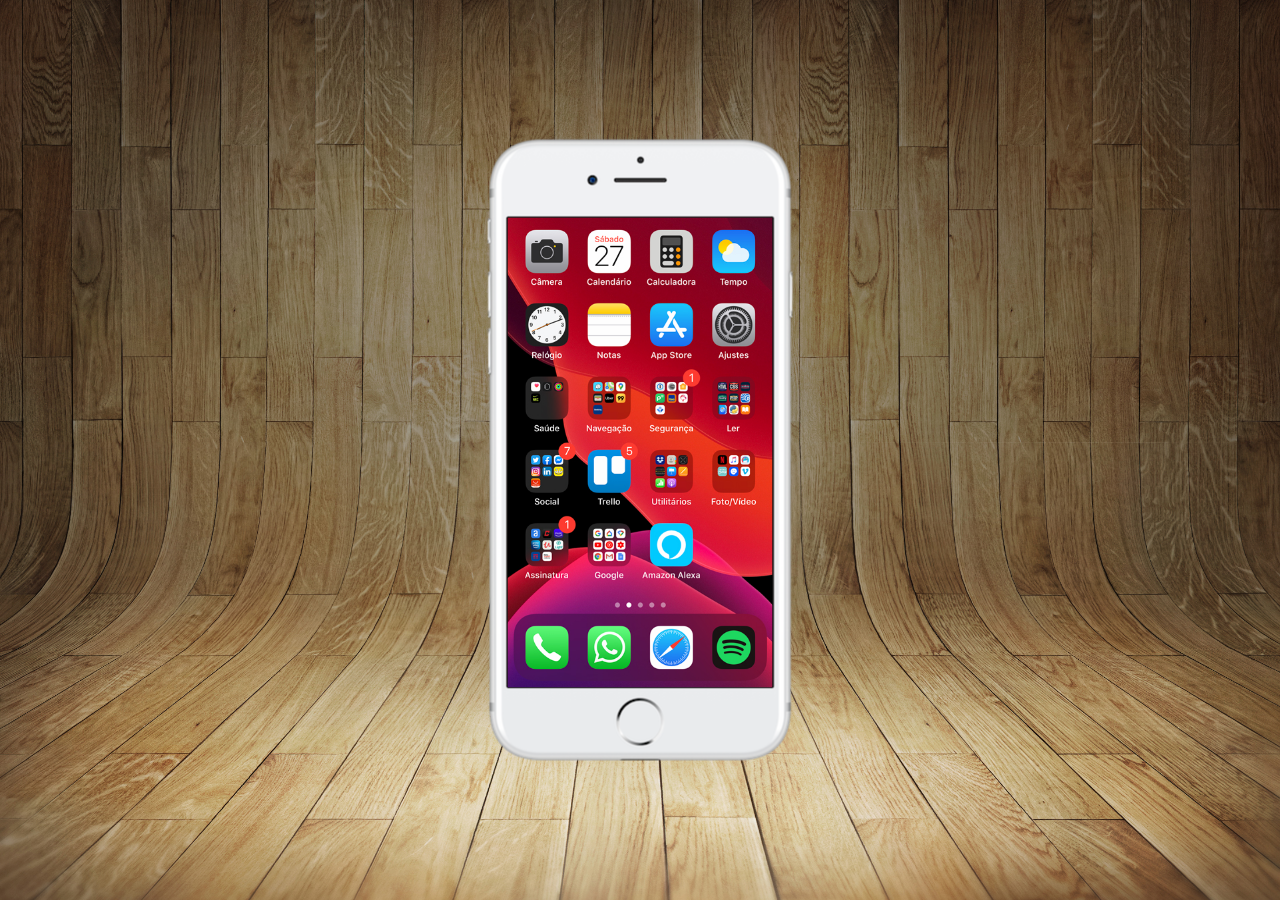
==== index.html @ 696a7e3b "Atualização projet-social (Tela Home)" ====
<!DOCTYPE html>
<html lang="pt-pt">
<head>
    <meta charset="UTF-8">
    <meta name="viewport" content="width=device-width, initial-scale=1.0">
    <link rel="shortcut icon" href="favicon.ico" type="image/x-icon">
    <link rel="stylesheet" href="estilos/style.css">
    <title>Projeto Redes Sociais</title>
</head>
<body>
    <main>
        <section id="telefone">
            <iframe src="home.html" frameborder="0" name="tela" id="tela"></iframe>
        </section>
        <section id="redes-sociais">

        </section>
    </main>
</body>
</html>
---- estilos/style.css ----
@charset "UTF-8";

* {
    margin: 0;
    padding: 0;
    font-family: Arial, Helvetica, sans-serif;
}

html, body {
    height: 100vh;
    width: 100vw;
    background-color: black;
}


body {
    background: url(../imagens/fundo-madeira.jpg) no-repeat top center;
    background-size: cover;
    background-attachment: fixed;
}


main {
    position: relative;
    height: 100vh;
}


section#telefone {
    position: absolute;
    top: 50%;
    left: 50%;
    height: 627px;
    width: 311px;
    transform: translate(-50%, -50%);

    background: url(../imagens/frame-iphone.png) no-repeat;

}


iframe#tela {
    position: relative;
    top: 81px;
    left: 23px;
    width: 265px;
    height: 470px;
}
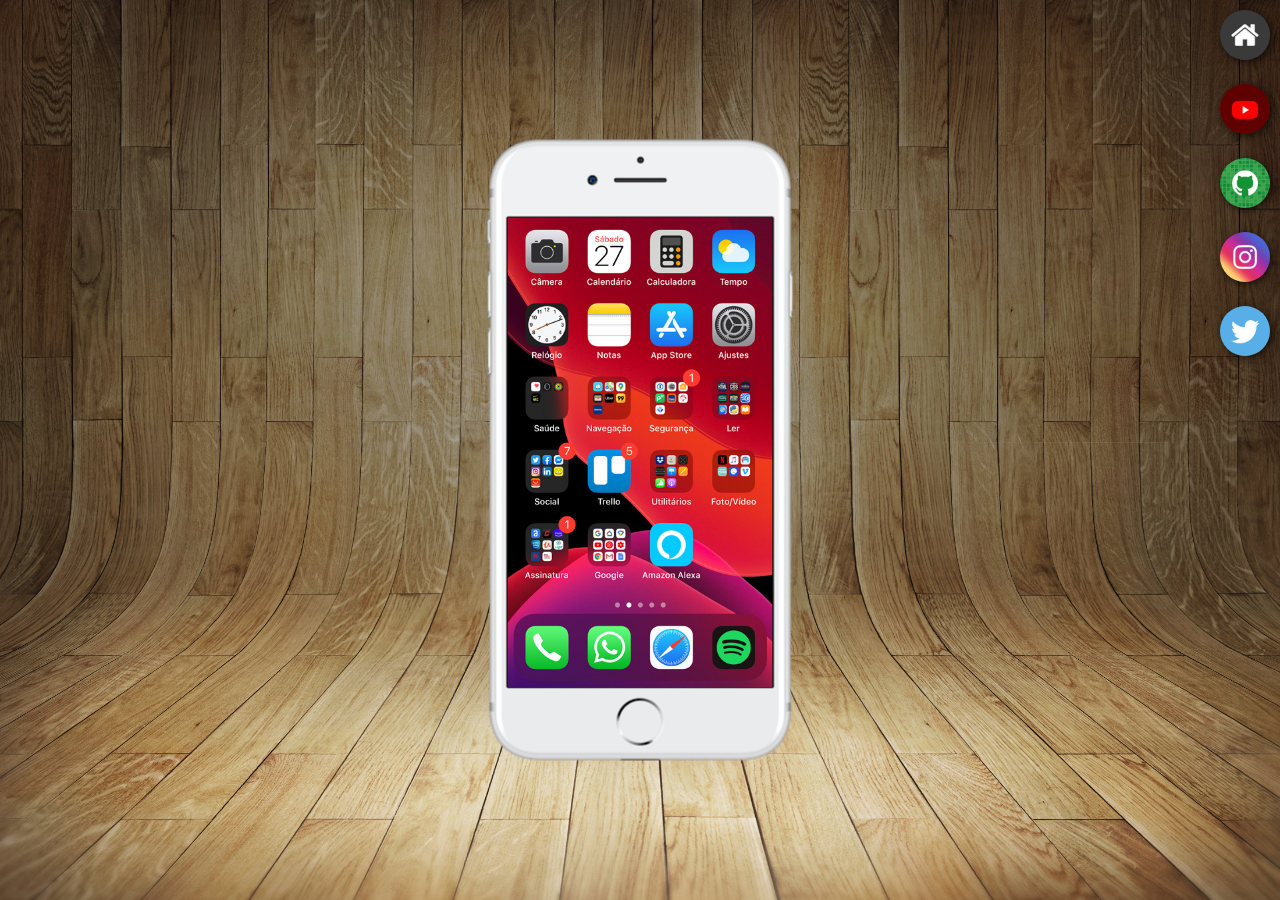
==== commit 99db80d3: "Atualização icones" ====
--- a/index.html
+++ b/index.html
@@ -10,10 +10,16 @@
 <body>
     <main>
         <section id="telefone">
-            <iframe src="home.html" frameborder="0" name="tela" id="tela"></iframe>
+            <iframe src="home.html" frameborder="0" name="tela" id="tela">
+                <p>O seu navegador não é compativel com este recurso!</p>
+            </iframe>
         </section>
         <section id="redes-sociais">
-
+            <a href="#" target="tela"><img src="imagens/logo-home.jpg" alt="Home"></a><br>
+            <a href="#" target="tela"><img src="imagens/logo-youtube.jpg" alt="YouTube"></a><br>
+            <a href="#" target="tela"><img src="imagens/logo-github.jpg" alt="GitHbe"></a><br>
+            <a href="#" target="tela"><img src="imagens/logo-instagram.jpg" alt="Instagram"></a><br>
+            <a href="#" target="tela"><img src="imagens/logo-twitter.jpg" alt="Twitter"></a>
         </section>
     </main>
 </body>
--- a/estilos/style.css
+++ b/estilos/style.css
@@ -33,10 +33,9 @@
     height: 627px;
     width: 311px;
     transform: translate(-50%, -50%);
+    background: url(../imagens/frame-iphone.png) no-repeat;
+}
 
-    background: url(../imagens/frame-iphone.png) no-repeat;
-
-}
 
 
 iframe#tela {
@@ -45,4 +44,29 @@
     left: 23px;
     width: 265px;
     height: 470px;
+}
+
+
+section#redes-sociais {
+    text-align: right;
+
+}
+
+
+section#redes-sociais img {
+    width: 50px;
+    height: 50px;
+    margin: 10px;
+    border-radius: 50%; /*50% -> ocupará metade da imagem*/
+    box-shadow: 2px 2px 8px rgba(0, 0, 0, 0.705);
+    box-sizing: border-box;
+}
+
+
+section#redes-sociais img:hover {
+    border: 2px solid rgba(255, 255, 255, 0.548);
+    transform: translate(-5px);
+    transition: transform .4s;
+    box-shadow: 5px 5px 10px rgba(0, 0, 0, 0.705);
+    
 }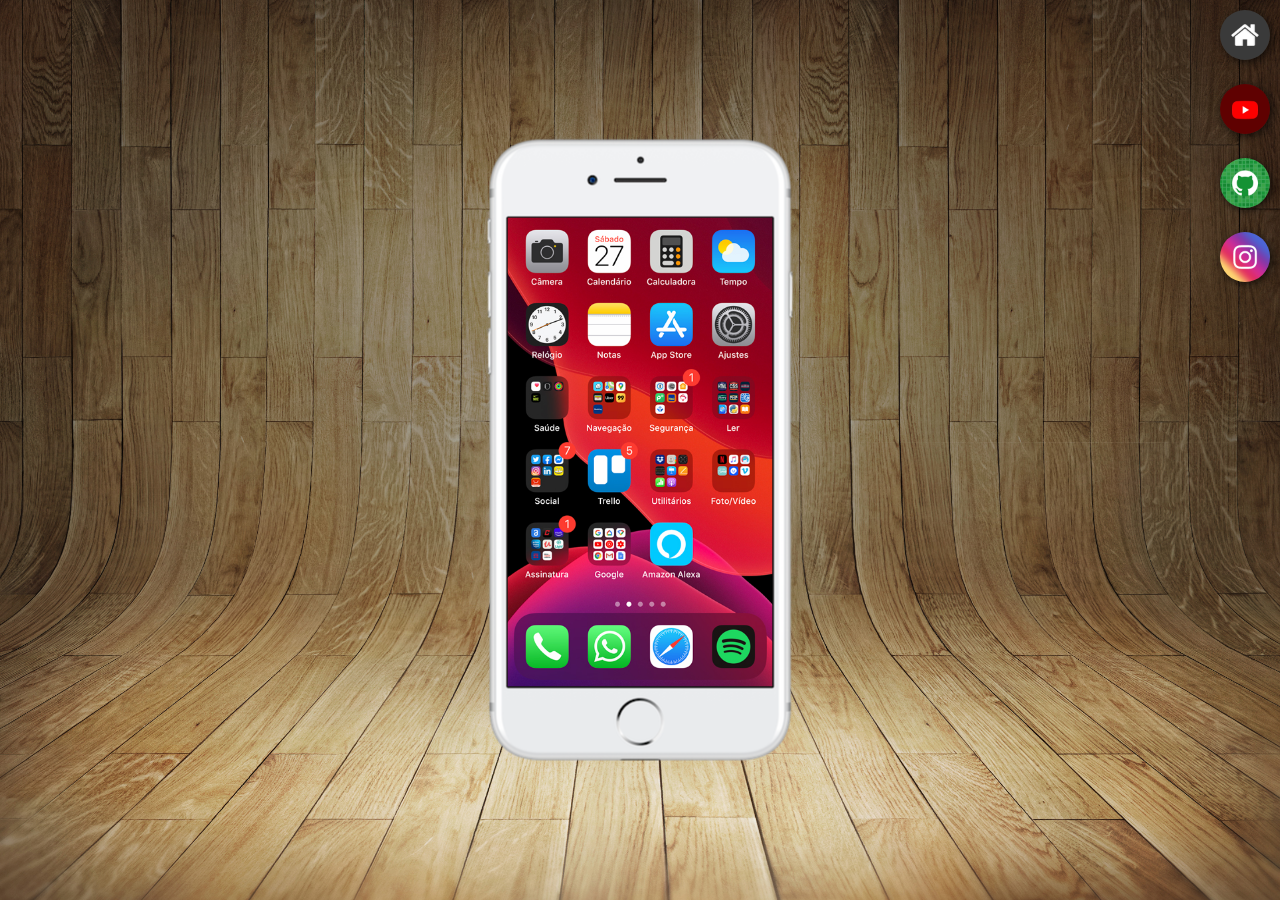
==== commit 968da13c: "Finalização projeto-social" ====
--- a/index.html
+++ b/index.html
@@ -15,11 +15,13 @@
             </iframe>
         </section>
         <section id="redes-sociais">
-            <a href="#" target="tela"><img src="imagens/logo-home.jpg" alt="Home"></a><br>
-            <a href="#" target="tela"><img src="imagens/logo-youtube.jpg" alt="YouTube"></a><br>
-            <a href="#" target="tela"><img src="imagens/logo-github.jpg" alt="GitHbe"></a><br>
-            <a href="#" target="tela"><img src="imagens/logo-instagram.jpg" alt="Instagram"></a><br>
-            <a href="#" target="tela"><img src="imagens/logo-twitter.jpg" alt="Twitter"></a>
+            <a href="home.html" target="tela"><img src="imagens/logo-home.jpg" alt="Home"></a><br>
+
+            <a href="tela-youtube.html" target="tela"><img src="imagens/logo-youtube.jpg" alt="YouTube"></a><br>
+
+            <a href="tela-github.html" target="tela"><img src="imagens/logo-github.jpg" alt="GitHbe"></a><br>
+
+            <a href="tela-insta.html" target="tela"><img src="imagens/logo-instagram.jpg" alt="Instagram"></a><br>
         </section>
     </main>
 </body>
--- a/estilos/style.css
+++ b/estilos/style.css
@@ -43,7 +43,7 @@
     top: 81px;
     left: 23px;
     width: 265px;
-    height: 470px;
+    height: 469px;
 }
 
 
